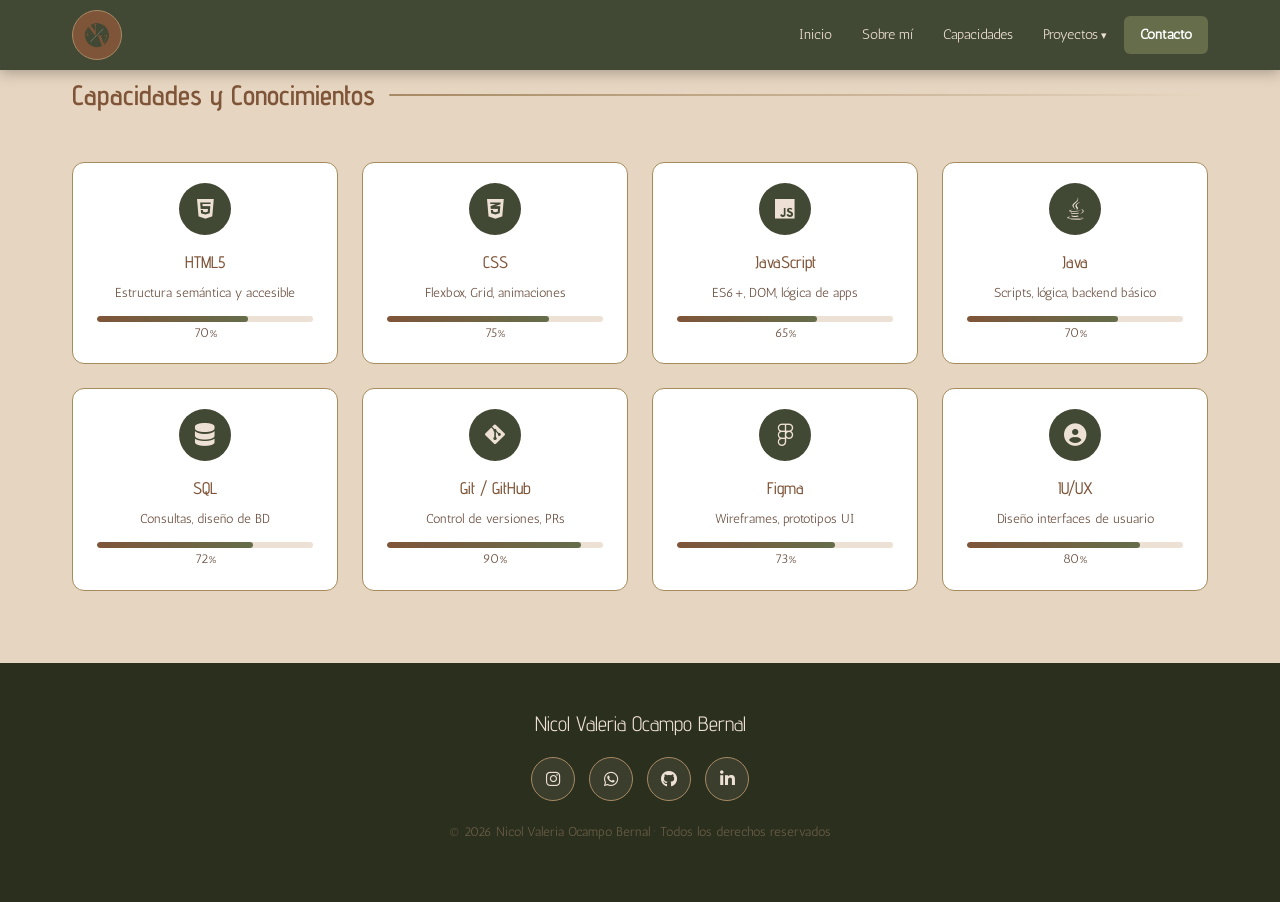
==== html/capacidades.html @ 337ec068 "intento 3" ====
<!DOCTYPE html>
<html lang="es">
<head>
    <meta charset="UTF-8">
    <title>Capacidades</title>
    <link href="https://fonts.googleapis.com/css2?family=Advent+Pro&family=Antic&display=swap" rel="stylesheet">
    <link rel="stylesheet" href="https://cdnjs.cloudflare.com/ajax/libs/font-awesome/6.5.1/css/all.min.css">
    <link rel="stylesheet" href="../css/style.css">
</head>
<body>

<header>
    <div class="header-inner">
        <div class="header-logo">
            <img src="../img/NVverde.png" alt="Logo">
        </div>
        <nav aria-label="Navegación principal">
            <ul>
                <li><a href="./index.html">Inicio</a></li>
                <li><a href="../html/sobre-mi.html">Sobre mí</a></li>
                <li><a href="../html/capacidades.html">Capacidades</a></li>
                <li class="has-submenu">
                    <a href="../html/proyectos.html" aria-haspopup="true">Proyectos</a>
                    <ul class="submenu" role="menu">
                        <li role="menuitem"><a href="#proyectos" onclick="showTab('p1')">Línea de tiempo</a></li>
                        <li role="menuitem"><a href="#proyectos" onclick="showTab('p2')">Formulario 1</a></li>
                        <li role="menuitem"><a href="#proyectos" onclick="showTab('p3')">Formulario proveedores</a></li>
                    </ul>
                </li>
                <li class="nav-cta"><a href="../html/contacto.html">Contacto</a></li>
            </ul>
        </nav>
    </div>
</header>
<section id="capacidades">
    <div class="container">
        <div class="section-label fade-in"><h2>Capacidades y Conocimientos</h2></div>
        <div class="skills-grid">

            <div class="skill-card fade-in">
                <div class="skill-icon"><i class="fa-brands fa-html5"></i></div>
                <h3>HTML5</h3>
                <p>Estructura semántica y accesible</p>
                <div class="skill-bar"><div class="skill-bar-fill" style="width:70%"></div></div>
                <p class="skill-pct">70%</p>
            </div>

            <div class="skill-card fade-in">
                <div class="skill-icon"><i class="fa-brands fa-css3-alt"></i></div>
                <h3>CSS</h3>
                <p>Flexbox, Grid, animaciones</p>
                <div class="skill-bar"><div class="skill-bar-fill" style="width:75%"></div></div>
                <p class="skill-pct">75%</p>
            </div>

            <div class="skill-card fade-in">
                <div class="skill-icon"><i class="fa-brands fa-js"></i></div>
                <h3>JavaScript</h3>
                <p>ES6+, DOM, lógica de apps</p>
                <div class="skill-bar"><div class="skill-bar-fill" style="width:65%"></div></div>
                <p class="skill-pct">65%</p>
            </div>

            <div class="skill-card fade-in">
                <div class="skill-icon"><i class="fa-brands fa-java"></i></div>
                <h3>Java</h3>
                <p>Scripts, lógica, backend básico</p>
                <div class="skill-bar"><div class="skill-bar-fill" style="width:70%"></div></div>
                <p class="skill-pct">70%</p>
            </div>

            <div class="skill-card fade-in">
                <div class="skill-icon"><i class="fa-solid fa-database"></i></div>
                <h3>SQL</h3>
                <p>Consultas, diseño de BD</p>
                <div class="skill-bar"><div class="skill-bar-fill" style="width:72%"></div></div>
                <p class="skill-pct">72%</p>
            </div>

            <div class="skill-card fade-in">
                <div class="skill-icon"><i class="fa-brands fa-git-alt"></i></div>
                <h3>Git / GitHub</h3>
                <p>Control de versiones, PRs</p>
                <div class="skill-bar"><div class="skill-bar-fill" style="width:90%"></div></div>
                <p class="skill-pct">90%</p>
            </div>

            <div class="skill-card fade-in">
                <div class="skill-icon"><i class="fa-brands fa-figma"></i></div>
                <h3>Figma</h3>
                <p>Wireframes, prototipos UI</p>
                <div class="skill-bar"><div class="skill-bar-fill" style="width:73%"></div></div>
                <p class="skill-pct">73%</p>
            </div>

            <div class="skill-card fade-in">
                <div class="skill-icon"><i class="fa-solid fa-circle-user"></i></div>
                <h3>IU/UX</h3>
                <p>Diseño interfaces de usuario</p>
                <div class="skill-bar"><div class="skill-bar-fill" style="width:80%"></div></div>
                <p class="skill-pct">80%</p>
            </div>

        </div>
    </div>
</section>

</body>

<footer>
    <div class="footer-inner">
        <p class="footer-name">Nicol Valeria Ocampo Bernal</p>
        <div class="footer-social">
            <a href="https://www.instagram.com/nicolsita9906/" class="social-btn" aria-label="Instagram"><i class="fa-brands fa-instagram"></i></a>
            <a href="https://wa.me/573004217628" class="social-btn" aria-label="WhatsApp"><i class="fa-brands fa-whatsapp"></i></a>
            <a href="https://github.com/Nicolsita9906" class="social-btn" aria-label="GitHub"><i class="fa-brands fa-github"></i></a>
            <a href="https://www.linkedin.com/in/nicol-valeria-ocampo-bernal-25b76735a/" class="social-btn" aria-label="LinkedIn"><i class="fa-brands fa-linkedin-in"></i></a>
        </div>
        <p class="footer-copy">&copy; 2026 Nicol Valeria Ocampo Bernal · Todos los derechos reservados</p>
    </div>
</footer>
</html>
---- css/style.css ----
:root {
    --brown-dark:   #7f5539;
    --brown-mid:    #a68a64;
    --cream:        #ede0d4;
    --green-accent: #656d4a;
    --green-dark:   #414833;
    --hover-green:  #2F4228;
    --hover-link:   #A68B5B;
    --active-btn:   #1E2D1A;
    --focus-color:  #4A6741;
    --font-title: 'Advent Pro', sans-serif;
    --font-body:  'Antic', serif;
    --section-pad: 72px 0;
    --card-pad: 20px 24px;
    --btn-pad: 12px 24px;
}

*, *::before, *::after { box-sizing: border-box; margin: 0; padding: 0; }
html { scroll-behavior: smooth; }
body { background: var(--cream); color: var(--green-dark); font-family: var(--font-body); font-size: 16px; line-height: 1.65; }

h1 { font-family: var(--font-title); font-weight: 700; font-size: 2.25rem; line-height: 1.15; }
h2 { font-family: var(--font-title); font-weight: 600; font-size: 1.75rem; }
h3 { font-family: var(--font-title); font-weight: 500; font-size: 1.375rem; }
h4 { font-family: var(--font-body); font-weight: 400; font-size: 1.125rem; }
p  { margin-bottom: 16px; }
a  { text-decoration: none; color: inherit; }

/* HEADER */
header {
    position: fixed; top: 0; left: 0; right: 0; z-index: 1000;
    background: var(--green-dark);
    box-shadow: 0 2px 14px rgba(0,0,0,.3);
}
.header-inner {
    max-width: 1200px; margin: 0 auto; padding: 0 32px;
    height: 70px; display: flex; align-items: center; gap: 20px;
}
.header-logo {
    width: 50px;
    height: 50px;
    border-radius: 50%;
    border: 1px solid var(--brown-mid);
    background: var(--brown-dark);
    display: flex;
    align-items: center;
    justify-content: center;
    flex-shrink: 0;
    overflow: hidden;
    display: block;
}

.header-logo img {
    width: 100%;
    height: 100%;
    object-fit: contain;
}
nav { margin-left: auto; }
nav ul { list-style: none; display: flex; align-items: center; gap: 4px; }
nav ul li { position: relative; }
nav ul li a {
    font-family: var(--font-body); font-size: .9rem; color: var(--cream);
    padding: 6px 13px; border-radius: 4px; display: block;
    transition: color .2s;
}
nav ul li a:hover { color: var(--hover-link); text-decoration: underline; }
nav ul li a:focus-visible { outline: 2px solid var(--focus-color); }
nav ul li.nav-cta a {
    background: var(--green-accent); color: #fff;
    border-radius: 6px; padding: 7px 16px; font-weight: 600;
}
nav ul li.nav-cta a:hover { background: var(--hover-green); text-decoration: none; }
.has-submenu > a::after { content: " ▾"; font-size: .68rem; }
.submenu {
    display: none; position: absolute; top: calc(100% + 8px); left: 0;
    background: var(--green-dark); border: 1px solid var(--brown-mid);
    border-radius: 8px; min-width: 210px; padding: 6px 0;
    box-shadow: 0 8px 24px rgba(0,0,0,.3);
}
.has-submenu:hover .submenu,
.has-submenu:focus-within .submenu { display: block; }
.submenu li a { padding: 10px 20px; font-size: .85rem; border-radius: 0; }
.submenu li a:hover { background: rgba(255,255,255,.07); color: var(--hover-link); text-decoration: none; }

main { margin-top: 70px; }

.container { max-width: 1200px; margin: 0 auto; padding: 0 32px; }

section { padding: var(--section-pad); }

.section-label {
    display: flex; align-items: center; gap: 14px; margin-bottom: 44px;
}
.section-label h2 { color: var(--brown-dark); white-space: nowrap; }
.section-label::after {
    content: ''; flex: 1; height: 2px;
    background: linear-gradient(to right, var(--brown-mid), transparent);
    border-radius: 2px;
}

/* BUTTONS */
.btn {
    display: inline-flex; align-items: center; gap: 8px;
    padding: var(--btn-pad); border-radius: 6px;
    font-family: var(--font-body); font-size: .9375rem;
    cursor: pointer; transition: background .2s, transform .15s, color .2s, border-color .2s;
    border: none;
}
.btn:focus-visible { outline: 2px solid var(--focus-color); }
.btn:active { transform: scale(0.97); background: var(--active-btn); }
.btn-primary { background: var(--green-accent); color: #fff; font-weight: 600; }
.btn-primary:hover { background: var(--hover-green); }
.btn-outline { background: transparent; color: var(--cream); border: 2px solid var(--brown-mid); }
.btn-outline:hover { border-color: var(--hover-link); color: var(--hover-link); }

/* HERO */
#inicio {
    background: var(--green-dark); min-height: calc(100vh - 70px);
    display: flex; align-items: center; position: relative; overflow: hidden;
}
#inicio::before {
    content: ''; position: absolute; inset: 0; pointer-events: none;
    background-image:
            radial-gradient(circle at 72% 28%, rgba(101,109,74,.38) 0%, transparent 52%),
            radial-gradient(circle at 18% 78%, rgba(127,85,57,.22) 0%, transparent 50%);
}
#inicio::after {
    content: 'PORTAFOLIO'; position: absolute; bottom: -10px; right: -10px;
    font-family: var(--font-title); font-size: 10rem; font-weight: 700;
    color: rgba(255,255,255,.025); letter-spacing: .05em; pointer-events: none; user-select: none;
    white-space: nowrap;
}
.hero-inner {
    display: flex; align-items: center; justify-content: space-between;
    gap: 56px; position: relative; z-index: 1; width: 100%;
}
.hero-text { flex: 1; }
.hero-text small {
    font-size: 1rem; color: var(--brown-mid); letter-spacing: .08em;
    text-transform: uppercase; display: block; margin-bottom: 12px;
}
.hero-text h1 { font-size: clamp(2.1rem, 4.5vw, 3.4rem); color: var(--cream); margin-bottom: 10px; }
.hero-text h1 span { color: var(--brown-mid); }
.hero-role {
    font-family: var(--font-title); font-size: 1.2rem; font-weight: 500;
    color: var(--green-accent); margin-bottom: 22px; letter-spacing: .03em;
}
.hero-text p { color: #c8b89e; max-width: 470px; margin-bottom: 32px; }
.hero-actions { display: flex; gap: 14px; flex-wrap: wrap; }

.hero-visual { flex-shrink: 0; text-align: center; }
.avatar-ring {
    position: relative; display: inline-block;
}
.avatar-ring::before {
    content: ''; position: absolute; inset: -14px; border-radius: 50%;
    border: 1px dashed var(--brown-mid); opacity: .45;
    animation: spin 22s linear infinite;
}
@keyframes spin { to { transform: rotate(360deg); } }
.avatar-circle {
    width: 320px;
    height: 320px;
    border-radius: 50%;
    overflow: hidden;
}

.avatar-circle img {
    width: 100%;
    height: 100%;
    object-fit: cover;
    object-position: center top;
}
.hero-badge {
    position: absolute;
    right: -140px;
    top: 50%;
    transform: translateY(-50%);

    background: rgba(237,224,212,.1);
    color: var(--cream);
    padding: 8px 22px;
    border-radius: 20px;
    border: 1px solid var(--brown-mid);
    font-family: var(--font-title);
    font-size: .85rem;
    letter-spacing: .06em;
    white-space: nowrap;
}

/* SOBRE MÍ */
#sobre-mi { background: var(--cream); }
.sobre-grid { display: flex; gap: 64px; align-items: flex-start; }
.sobre-text { flex: 1; }
.sobre-text p { color: #4a3b2c; }
.sobre-aside { flex-shrink: 0; width: 260px; display: flex; flex-direction: column; gap: 16px; align-items: center; }
.sobre-img {
    width: 300px;
    height: 300px;
    border-radius: 20px;
    overflow: hidden;
}

.sobre-img img {
    width: 100%;
    height: 100%;
    object-fit: cover;
    object-position: center top;
    display: block;
}
.chips { display: flex; flex-direction: column; gap: 10px; width: 100%; }
.chip {
    background: var(--green-dark); color: var(--cream);
    border-radius: 8px; padding: 10px 16px; font-size: .875rem;
    display: flex; align-items: center; gap: 10px;
}
.chip i { color: var(--brown-mid); width: 16px; text-align: center; }

/* CAPACIDADES */
#capacidades { background: #e6d5c0; }
.skills-grid {
    display: grid; grid-template-columns: repeat(4, 1fr); gap: 24px;
}
.skill-card {
    background: #fff; border: 1px solid #A68B5B;
    border-radius: 12px; padding: var(--card-pad);
    text-align: center;
    transition: transform .2s, box-shadow .2s, border-color .2s;
}
.skill-card:hover {
    transform: translateY(-5px);
    box-shadow: 0 14px 36px rgba(127,85,57,.18);
    border-color: var(--brown-dark);
}
.skill-icon {
    width: 52px; height: 52px; border-radius: 50%;
    background: var(--green-dark); margin: 0 auto 14px;
    display: flex; align-items: center; justify-content: center;
    font-size: 1.4rem; color: var(--cream);
}
.skill-card h3 { font-size: 1.05rem; color: var(--brown-dark); margin-bottom: 5px; }
.skill-card p { font-size: .825rem; color: #6b5040; margin: 0; }
.skill-bar { margin-top: 12px; height: 6px; background: var(--cream); border-radius: 3px; overflow: hidden; }
.skill-bar-fill {
    height: 100%; border-radius: 3px;
    background: linear-gradient(to right, var(--brown-dark), var(--green-accent));
}
.skill-pct { font-size: .78rem; color: var(--brown-mid); margin-top: 4px; }

/* PROYECTOS */
#proyectos { background: var(--cream); }
.project-tabs { display: flex; gap: 12px; margin-bottom: 40px; flex-wrap: wrap; }
.tab-btn {
    padding: 8px 22px; border: 1px solid var(--brown-mid);
    border-radius: 20px; background: transparent;
    color: var(--green-dark); font-family: var(--font-body); font-size: .9rem;
    cursor: pointer; transition: background .2s, color .2s, border-color .2s;
}
.tab-btn:hover { background: var(--brown-mid); color: #fff; border-color: var(--brown-mid); }
.tab-btn.active { background: var(--green-dark); color: #fff; border-color: var(--green-dark); }
.tab-btn:focus-visible { outline: 2px solid var(--focus-color); }

.project-panel { display: none; }
.project-panel.active { display: block; }
.project-card {
    background: #fff; border: 1px solid var(--brown-mid);
    border-radius: 14px; padding: var(--card-pad);
    display: flex; gap: 32px; align-items: flex-start;
    transition: box-shadow .2s;
}
.project-card:hover { box-shadow: 0 10px 30px rgba(127,85,57,.15); }
.project-thumb {
    width: 200px; height: 150px; flex-shrink: 0;
    border-radius: 10px; background: var(--green-dark);
    display: flex; align-items: center; justify-content: center;
    color: var(--cream); font-size: 2.8rem;
}
.project-info h3 { color: var(--brown-dark); margin-bottom: 10px; }
.project-info p { font-size: .9375rem; color: #4a3b2c; }
.tags { display: flex; gap: 8px; flex-wrap: wrap; margin-top: 14px; }
.tag {
    background: var(--cream); border: 1px solid var(--brown-mid);
    border-radius: 12px; padding: 2px 13px;
    font-size: .8125rem; color: var(--brown-dark);
}

/* CONTACTO */
#contacto { background: var(--green-dark); }
#contacto .section-label h2 { color: var(--cream); }
.contact-grid { display: flex; gap: 64px; align-items: flex-start; }
.contact-form { flex: 1; }
.form-group { margin-bottom: 20px; }
.form-group label {
    display: block; font-size: .875rem; color: var(--brown-mid);
    margin-bottom: 6px; letter-spacing: .04em;
}
.form-group input, .form-group textarea {
    width: 100%; background: rgba(237,224,212,.06);
    border: 1px solid var(--brown-mid); border-radius: 8px;
    padding: 12px 16px; font-family: var(--font-body); font-size: 1rem;
    color: var(--cream); transition: border-color .2s, box-shadow .2s; resize: vertical;
}
.form-group input::placeholder, .form-group textarea::placeholder { color: rgba(237,224,212,.3); }
.form-group input:focus, .form-group textarea:focus {
    outline: none; border-color: var(--green-accent);
    box-shadow: 0 0 0 2px rgba(101,109,74,.28);
}
.form-group textarea { min-height: 140px; }
.form-disabled { opacity: .5; cursor: not-allowed; }

.contact-info { width: 300px; flex-shrink: 0; }
.contact-info h3 { color: var(--cream); margin-bottom: 22px; font-size: 1.25rem; }
.info-item {
    display: flex; align-items: center; gap: 14px;
    padding: 14px 0; border-bottom: 1px solid rgba(166,138,100,.22);
}
.info-icon {
    width: 40px; height: 40px; border-radius: 50%;
    background: var(--brown-dark); flex-shrink: 0;
    display: flex; align-items: center; justify-content: center;
    color: var(--cream);
}
.info-item span { font-size: .9rem; color: #c8b89e; }
.social-links { margin-top: 28px; }
.social-links p { color: var(--brown-mid); font-size: .875rem; margin-bottom: 14px; }
.social-row { display: flex; gap: 12px; }
.social-btn {
    width: 44px; height: 44px; border-radius: 50%;
    background: rgba(237,224,212,.08); border: 1px solid var(--brown-mid);
    display: flex; align-items: center; justify-content: center;
    color: var(--cream); font-size: 1.05rem;
    transition: background .2s, border-color .2s;
}
.social-btn:hover { background: var(--green-accent); border-color: var(--green-accent); }
.social-btn:focus-visible { outline: 2px solid var(--focus-color); }

/* FOOTER */
footer {
    background: #2b2f1e; padding: 44px 32px; text-align: center;
}
.footer-inner { max-width: 1200px; margin: 0 auto; }
.footer-name {
    font-family: var(--font-title); font-size: 1.3rem;
    color: var(--cream); margin-bottom: 16px;
}
.footer-social { display: flex; justify-content: center; gap: 14px; margin-bottom: 20px; }
.footer-copy { font-size: 0.8125rem; color: #6b5e47; }

/* TOAST */
.toast {
    position: fixed; bottom: 32px; right: 32px;
    background: var(--green-accent); color: #fff;
    padding: 14px 24px; border-radius: 8px; font-size: .9375rem;
    opacity: 0; transform: translateY(14px);
    transition: opacity .3s, transform .3s;
    z-index: 9999; pointer-events: none;
}
.toast.show { opacity: 1; transform: translateY(0); }

/* RESPONSIVE */
@media (max-width: 920px) {
    .skills-grid { grid-template-columns: repeat(2, 1fr); }
    .hero-inner, .sobre-grid, .contact-grid { flex-direction: column; }
    .sobre-aside, .contact-info { width: 100%; }
    .avatar-circle { width: 220px; height: 220px; }
    .project-card { flex-direction: column; }
    .project-thumb { width: 100%; height: 140px; }
    nav ul li a { padding: 5px 8px; font-size: .82rem; }
}
@media (max-width: 580px) {
    .skills-grid { grid-template-columns: repeat(2, 1fr); }
    .hero-text h1 { font-size: 1.85rem; }
    .header-inner { padding: 0 16px; }
    .container { padding: 0 16px; }
}
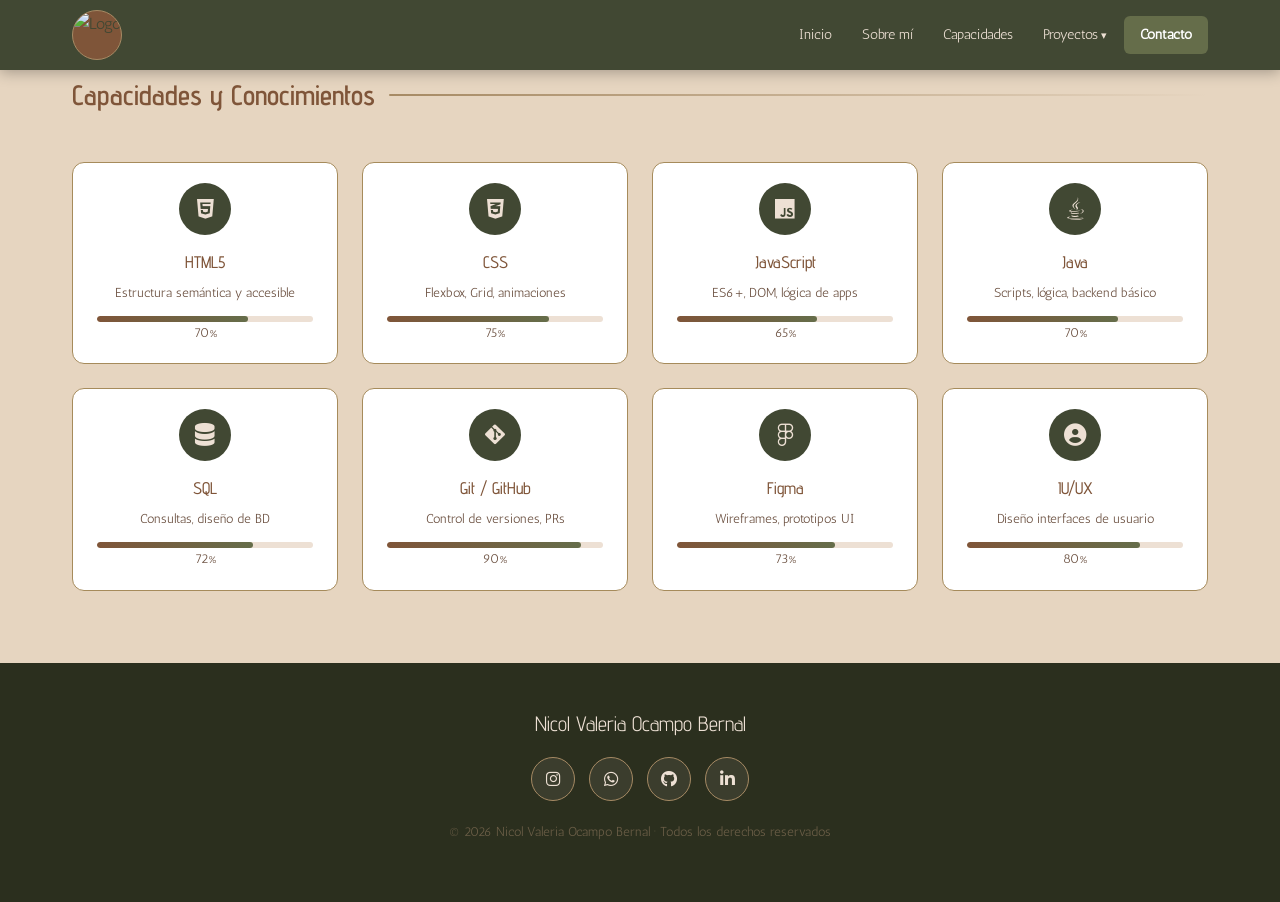
==== commit 52e8aeb1: "intento 4" ====
--- a/html/capacidades.html
+++ b/html/capacidades.html
@@ -12,22 +12,33 @@
 <header>
     <div class="header-inner">
         <div class="header-logo">
-            <img src="../img/NVverde.png" alt="Logo">
+            <img src="/Portafolio-web/img/NVverde.png" alt="Logo">
         </div>
+
         <nav aria-label="Navegación principal">
             <ul>
-                <li><a href="./index.html">Inicio</a></li>
-                <li><a href="../html/sobre-mi.html">Sobre mí</a></li>
-                <li><a href="../html/capacidades.html">Capacidades</a></li>
+                <li><a href="/Portafolio-web/index.html">Inicio</a></li>
+                <li><a href="/Portafolio-web/html/sobre-mi.html">Sobre mí</a></li>
+                <li><a href="/Portafolio-web/html/capacidades.html">Capacidades</a></li>
+
                 <li class="has-submenu">
-                    <a href="../html/proyectos.html" aria-haspopup="true">Proyectos</a>
+                    <a href="/Portafolio-web/html/proyectos.html" aria-haspopup="true">Proyectos</a>
                     <ul class="submenu" role="menu">
-                        <li role="menuitem"><a href="#proyectos" onclick="showTab('p1')">Línea de tiempo</a></li>
-                        <li role="menuitem"><a href="#proyectos" onclick="showTab('p2')">Formulario 1</a></li>
-                        <li role="menuitem"><a href="#proyectos" onclick="showTab('p3')">Formulario proveedores</a></li>
+                        <li role="menuitem">
+                            <a href="/Portafolio-web/html/proyectos.html#proyectos" onclick="showTab('p1')">Línea de tiempo</a>
+                        </li>
+                        <li role="menuitem">
+                            <a href="/Portafolio-web/html/proyectos.html#proyectos" onclick="showTab('p2')">Formulario 1</a>
+                        </li>
+                        <li role="menuitem">
+                            <a href="/Portafolio-web/html/proyectos.html#proyectos" onclick="showTab('p3')">Formulario proveedores</a>
+                        </li>
                     </ul>
                 </li>
-                <li class="nav-cta"><a href="../html/contacto.html">Contacto</a></li>
+
+                <li class="nav-cta">
+                    <a href="/Portafolio-web/html/contacto.html">Contacto</a>
+                </li>
             </ul>
         </nav>
     </div>
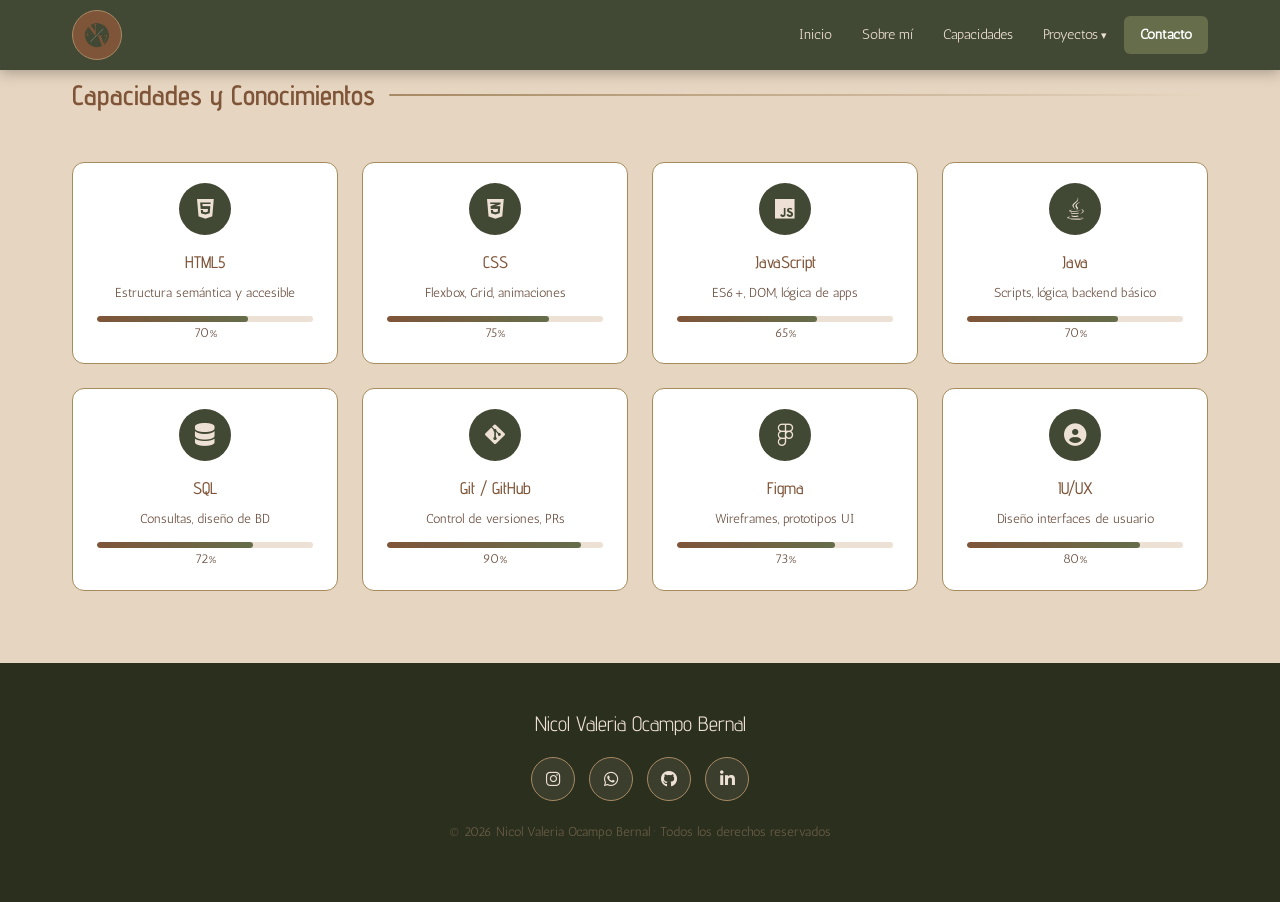
==== commit 4853db06: "intento 5" ====
--- a/html/capacidades.html
+++ b/html/capacidades.html
@@ -12,33 +12,22 @@
 <header>
     <div class="header-inner">
         <div class="header-logo">
-            <img src="/Portafolio-web/img/NVverde.png" alt="Logo">
+            <img src="../img/NVverde.png" alt="Logo">
         </div>
-
         <nav aria-label="Navegación principal">
             <ul>
-                <li><a href="/Portafolio-web/index.html">Inicio</a></li>
-                <li><a href="/Portafolio-web/html/sobre-mi.html">Sobre mí</a></li>
-                <li><a href="/Portafolio-web/html/capacidades.html">Capacidades</a></li>
-
+                <li><a href="./index.html">Inicio</a></li>
+                <li><a href="../html/sobre-mi.html">Sobre mí</a></li>
+                <li><a href="../html/capacidades.html">Capacidades</a></li>
                 <li class="has-submenu">
-                    <a href="/Portafolio-web/html/proyectos.html" aria-haspopup="true">Proyectos</a>
+                    <a href="../html/proyectos.html" aria-haspopup="true">Proyectos</a>
                     <ul class="submenu" role="menu">
-                        <li role="menuitem">
-                            <a href="/Portafolio-web/html/proyectos.html#proyectos" onclick="showTab('p1')">Línea de tiempo</a>
-                        </li>
-                        <li role="menuitem">
-                            <a href="/Portafolio-web/html/proyectos.html#proyectos" onclick="showTab('p2')">Formulario 1</a>
-                        </li>
-                        <li role="menuitem">
-                            <a href="/Portafolio-web/html/proyectos.html#proyectos" onclick="showTab('p3')">Formulario proveedores</a>
-                        </li>
+                        <li role="menuitem"><a href="#proyectos" onclick="showTab('p1')">Línea de tiempo</a></li>
+                        <li role="menuitem"><a href="#proyectos" onclick="showTab('p2')">Formulario 1</a></li>
+                        <li role="menuitem"><a href="#proyectos" onclick="showTab('p3')">Formulario proveedores</a></li>
                     </ul>
                 </li>
-
-                <li class="nav-cta">
-                    <a href="/Portafolio-web/html/contacto.html">Contacto</a>
-                </li>
+                <li class="nav-cta"><a href="../html/contacto.html">Contacto</a></li>
             </ul>
         </nav>
     </div>
